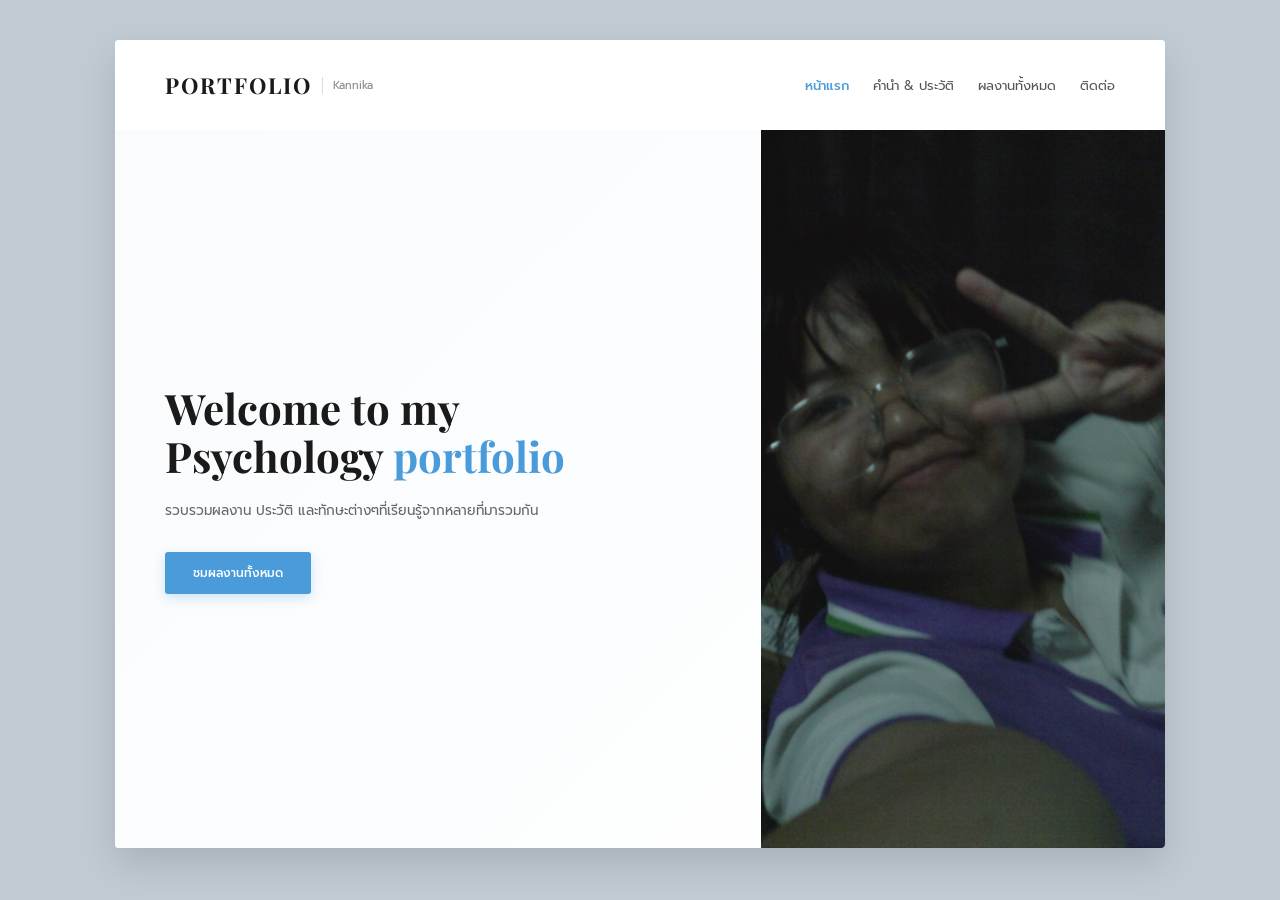
==== index.html @ c6cc4602 "Update index.html" ====
<!DOCTYPE html>
<html lang="th">
<head>
    <meta charset="UTF-8">
    <meta name="viewport" content="width=device-width, initial-scale=1.0">
    <title>Kannika Portfolio</title>
    <link rel="stylesheet" href="style.css">
</head>
<body>

    <div class="site-wrapper">
        
        <header>
            <div class="logo-brand">
                <h1>PORTFOLIO</h1>
                <span>Kannika</span>
            </div>
            <nav class="main-nav">
                <ul>
                    <li><a href="index.html" class="active">หน้าแรก</a></li>
                    <li><a href="about.html">คำนำ & ประวัติ</a></li>
                    <li><a href="projects.html">ผลงานทั้งหมด</a></li>
                    <li><a href="contact.html">ติดต่อ</a></li>
                </ul>
            </nav>
        </header>

        <section class="hero-section">
            <div class="hero-left">
                <h2 class="hero-title">Welcome to my<br>Psychology <span>portfolio</span></h2>
                <p class="hero-desc">รวบรวมผลงาน ประวัติ และทักษะต่างๆที่เรียนรู้จากหลายที่มารวมกัน</p>
                <a href="projects.html" class="btn-primary">ชมผลงานทั้งหมด</a>
            </div>
            
            <div class="hero-right">
    <img src="F.png" alt="Hero Image">
            </div>
        </section>

    </div>

</body>
</html>
---- style.css ----
@import url('https://fonts.googleapis.com/css2?family=Playfair+Display:wght@600;700&family=Prompt:wght@300;400;500;600&display=swap');

* {
    box-sizing: border-box;
    margin: 0;
    padding: 0;
}

body {
    font-family: 'Prompt', sans-serif;
    background-color: #c0cad3; /* สีพื้นหลังภายนอก */
    color: #333333;
    padding: 40px 0;
}

/* บังคับเนื้อหาให้อยู่ตรงกลาง ไม่ติดขอบจอ */
.site-wrapper {
    max-width: 1050px;
    margin: 0 auto;
    background-color: #ffffff;
    box-shadow: 0 15px 35px rgba(0, 0, 0, 0.12);
    border-radius: 4px;
    overflow: hidden;
    min-height: 80vh;
}

/* --- Header Section --- */
header {
    display: flex;
    justify-content: space-between;
    align-items: center;
    padding: 30px 50px;
    background-color: #ffffff;
}

.logo-brand {
    display: flex;
    align-items: center;
    gap: 10px;
}

.logo-brand h1 {
    font-family: 'Playfair Display', serif;
    font-size: 22px;
    letter-spacing: 2px;
    color: #1a1a1a;
    font-weight: 700;
}

.logo-brand span {
    font-size: 11px;
    color: #888;
    border-left: 1px solid #ddd;
    padding-left: 10px;
}

.main-nav ul {
    display: flex;
    list-style: none;
    gap: 24px;
}

.main-nav a {
    text-decoration: none;
    color: #555555;
    font-size: 13px;
    font-weight: 400;
    transition: color 0.2s;
}

.main-nav a:hover, .main-nav a.active {
    color: #4a9bd9;
    font-weight: 500;
}

/* --- Hero Section (หน้าแรก) --- */
.hero-section {
    display: flex;
    min-height: 420px;
    background: linear-gradient(135deg, #f9fbfd 0%, #ffffff 100%);
}

.hero-left {
    flex: 1.15;
    padding: 60px 50px;
    display: flex;
    flex-direction: column;
    justify-content: center;
}

.hero-title {
    font-family: 'Playfair Display', serif;
    font-size: 42px;
    line-height: 1.15;
    color: #1a1a1a;
    margin-bottom: 20px;
}

.hero-title span {
    color: #4a9bd9;
}

.hero-desc {
    font-size: 13.5px;
    color: #666;
    margin-bottom: 30px;
    max-width: 400px;
    line-height: 1.6;
}

.btn-primary {
    display: inline-block;
    background-color: #4a9bd9;
    color: #ffffff;
    padding: 12px 28px;
    border-radius: 3px;
    text-decoration: none;
    font-size: 12px;
    font-weight: 500;
    width: fit-content;
    box-shadow: 0 4px 12px rgba(74, 155, 217, 0.25);
    transition: background-color 0.2s;
}

.btn-primary:hover {
    background-color: #3b87c4;
}

.hero-right {
    flex: 0.85;
    background: linear-gradient(135deg, #4a9bd9 0%, #2c6e9f 100%);
    display: flex;
    justify-content: center;
    align-items: center;
    color: #ffffff;
    font-size: 48px;
}

/* --- Content & Layout --- */
.page-container {
    padding: 50px;
}

.section-title {
    font-family: 'Playfair Display', serif;
    font-size: 32px;
    color: #1a1a1a;
    margin-bottom: 20px;
}

.section-title span {
    color: #4a9bd9;
}

.projects-grid {
    display: grid;
    grid-template-columns: repeat(3, 1fr); /* บังคับแบ่ง 3 ช่องเท่ากันเป๊ะ */
    gap: 25px;
    margin-top: 30px;
}

/* หน้าจอมือถือให้ปรับเหลือ 1 ช่องอัตโนมัติ */
@media (max-width: 768px) {
    .projects-grid {
        grid-template-columns: 1fr;
    }
}

.project-card {
    border: 1px solid #edf2f7;
    background: #ffffff;
    border-radius: 4px;
    overflow: hidden;
    box-shadow: 0 4px 10px rgba(0,0,0,0.03);
    transition: transform 0.2s;
}

.project-card:hover {
    transform: translateY(-4px);
}

.card-banner {
    background-color: #eaf4fb;
    color: #4a9bd9;
    height: 150px;
    display: flex;
    justify-content: center;
    align-items: center;
    font-size: 14px;
    font-weight: 500;
}

.card-body {
    padding: 20px;
}

.card-body h3 {
    font-size: 16px;
    color: #222;
    margin-bottom: 8px;
}

.card-body p {
    font-size: 12.5px;
    color: #666;
    line-height: 1.6;
}

/* Responsive สำหรับมือถือ */
@media (max-width: 768px) {
    body { padding: 0; }
    header { flex-direction: column; gap: 15px; }
    .hero-section { flex-direction: column; }
    .hero-right { min-height: 200px; }
    .page-container { padding: 30px 20px; }
}
/* คุมขนาดรูปภาพการ์ดในหน้า projects */
.card-banner-img {
    width: 100%;
    height: 160px;
    object-fit: cover; /* ครอบตัดรูปให้อยู่ในกรอบสวยงาม ไม่เบี้ยว */
    display: block;
}

/* คุมขนาดรูปภาพใหญ่ฝั่งขวาในหน้า index */
.hero-right img {
    width: 100%;
    height: 100%;
    object-fit: cover;
    display: block;
}
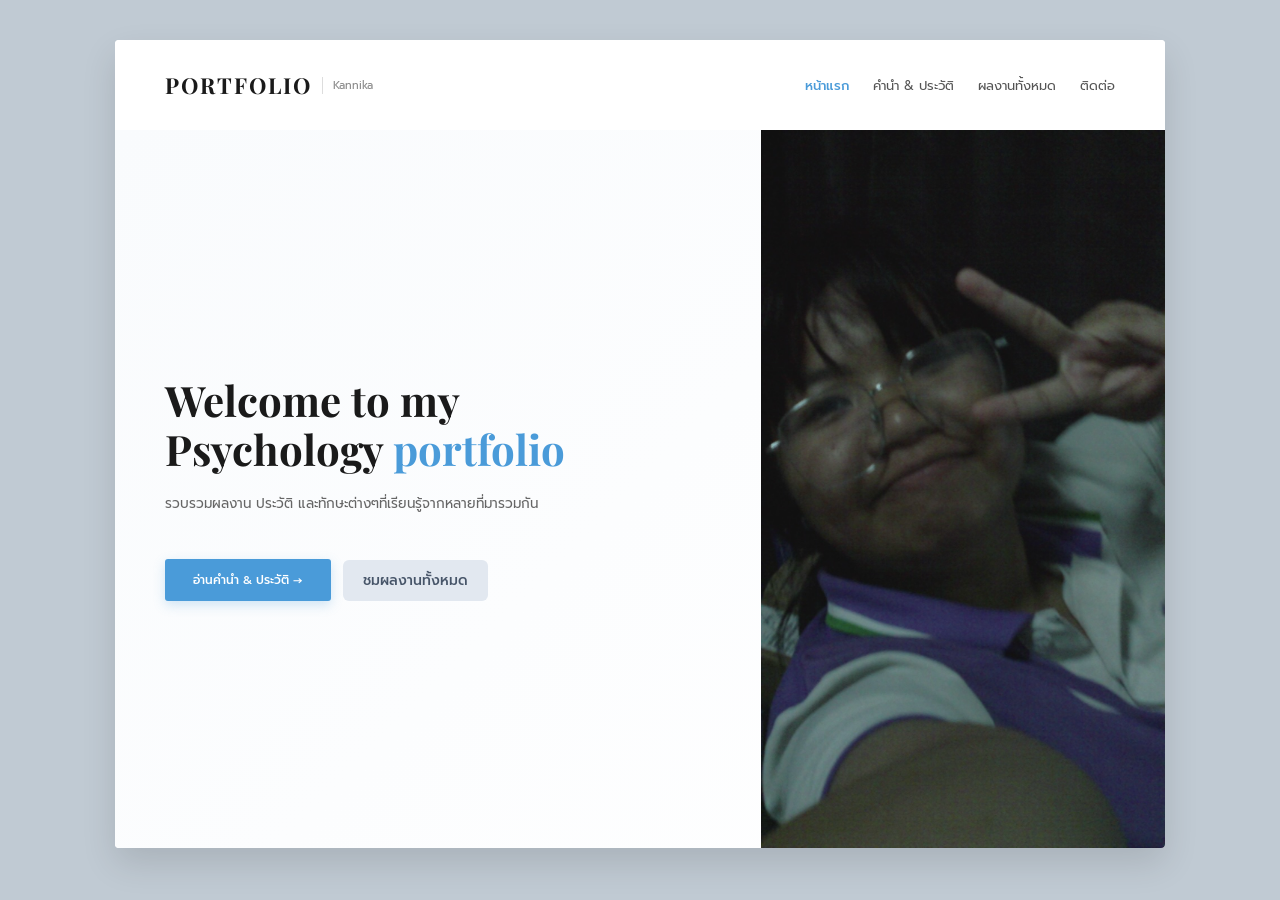
==== commit a4ef8400: "Update index.html" ====
--- a/index.html
+++ b/index.html
@@ -29,11 +29,16 @@
             <div class="hero-left">
                 <h2 class="hero-title">Welcome to my<br>Psychology <span>portfolio</span></h2>
                 <p class="hero-desc">รวบรวมผลงาน ประวัติ และทักษะต่างๆที่เรียนรู้จากหลายที่มารวมกัน</p>
-                <a href="projects.html" class="btn-primary">ชมผลงานทั้งหมด</a>
+                
+                <!-- ปุ่มกดไปหน้าต่างๆ -->
+                <div style="display: flex; gap: 12px; align-items: center; margin-top: 15px;">
+                    <a href="about.html" class="btn-primary">อ่านคำนำ & ประวัติ →</a>
+                    <a href="projects.html" style="display: inline-block; padding: 10px 20px; background-color: #e2e8f0; color: #475569; text-decoration: none; border-radius: 6px; font-size: 14px; font-weight: 500;">ชมผลงานทั้งหมด</a>
+                </div>
             </div>
             
             <div class="hero-right">
-    <img src="F.png" alt="Hero Image">
+                <img src="F.png" alt="Hero Image">
             </div>
         </section>
 
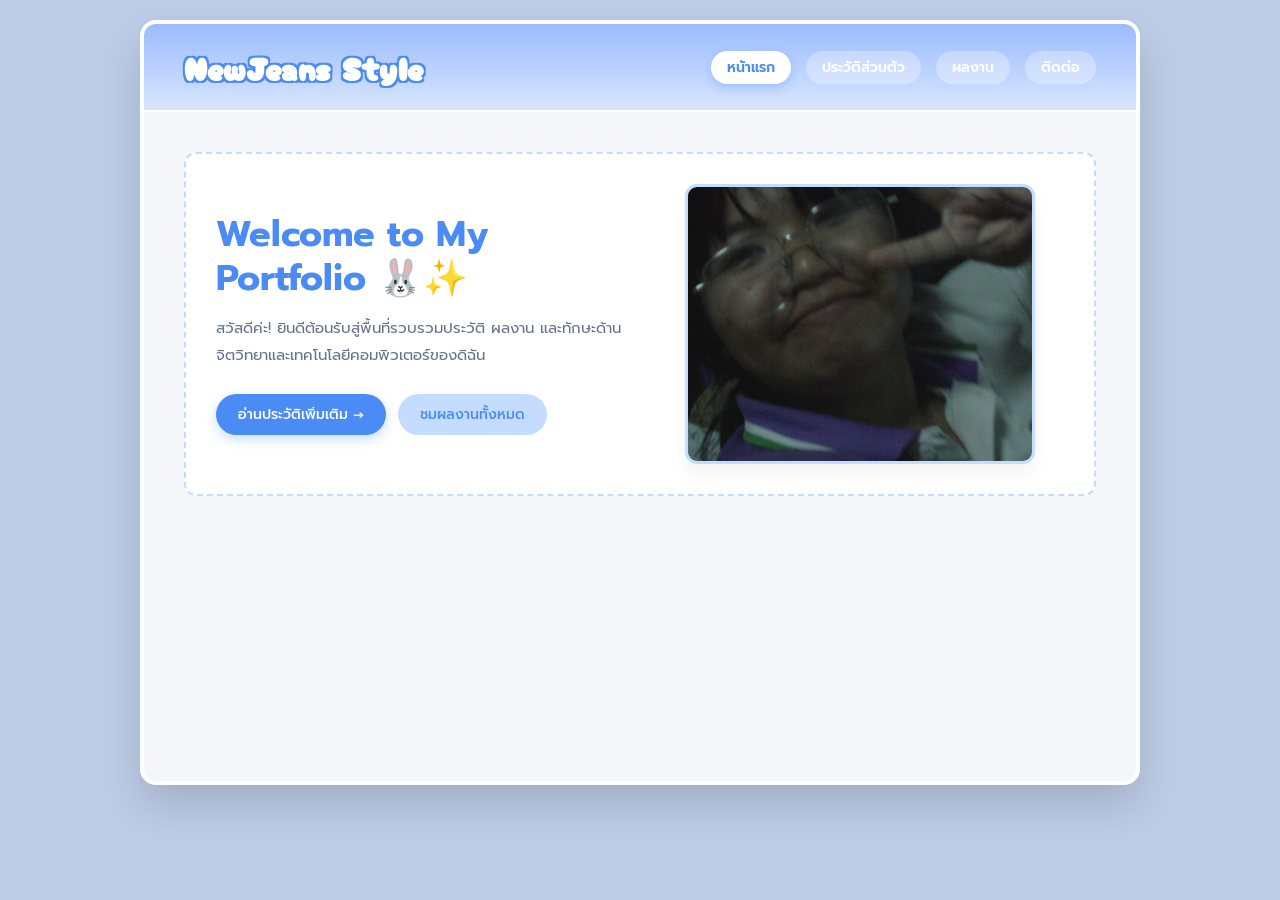
==== commit 09de4ad0: "Update index.html" ====
--- a/index.html
+++ b/index.html
@@ -3,45 +3,46 @@
 <head>
     <meta charset="UTF-8">
     <meta name="viewport" content="width=device-width, initial-scale=1.0">
-    <title>Kannika Portfolio</title>
+    <title>Kannika | Portfolio</title>
     <link rel="stylesheet" href="style.css">
 </head>
 <body>
 
     <div class="site-wrapper">
-        
         <header>
             <div class="logo-brand">
-                <h1>PORTFOLIO</h1>
-                <span>Kannika</span>
+                <h1>NewJeans Style</h1>
             </div>
             <nav class="main-nav">
                 <ul>
                     <li><a href="index.html" class="active">หน้าแรก</a></li>
-                    <li><a href="about.html">คำนำ & ประวัติ</a></li>
-                    <li><a href="projects.html">ผลงานทั้งหมด</a></li>
+                    <li><a href="about.html">ประวัติส่วนตัว</a></li>
+                    <li><a href="projects.html">ผลงาน</a></li>
                     <li><a href="contact.html">ติดต่อ</a></li>
                 </ul>
             </nav>
         </header>
 
-        <section class="hero-section">
-            <div class="hero-left">
-                <h2 class="hero-title">Welcome to my<br>Psychology <span>portfolio</span></h2>
-                <p class="hero-desc">รวบรวมผลงาน ประวัติ และทักษะต่างๆที่เรียนรู้จากหลายที่มารวมกัน</p>
+        <div class="page-container">
+            <section class="hero-section">
+                <div class="hero-left">
+                    <h2 class="hero-title">Welcome to My Portfolio 🐰✨</h2>
+                    <p class="hero-desc">
+                        สวัสดีค่ะ! ยินดีต้อนรับสู่พื้นที่รวบรวมประวัติ ผลงาน และทักษะด้านจิตวิทยาและเทคโนโลยีคอมพิวเตอร์ของดิฉัน
+                    </p>
+                    <div class="btn-container">
+                        <a href="about.html" class="btn-primary">อ่านประวัติเพิ่มเติม →</a>
+                        <a href="projects.html" class="btn-secondary">ชมผลงานทั้งหมด</a>
+                    </div>
+                </div>
                 
-                <!-- ปุ่มกดไปหน้าต่างๆ -->
-                <div style="display: flex; gap: 12px; align-items: center; margin-top: 15px;">
-                    <a href="about.html" class="btn-primary">อ่านคำนำ & ประวัติ →</a>
-                    <a href="projects.html" style="display: inline-block; padding: 10px 20px; background-color: #e2e8f0; color: #475569; text-decoration: none; border-radius: 6px; font-size: 14px; font-weight: 500;">ชมผลงานทั้งหมด</a>
+                <div class="hero-right">
+                    <div class="hero-img-box">
+                        <img src="F.png" alt="Hero Image">
+                    </div>
                 </div>
-            </div>
-            
-            <div class="hero-right">
-                <img src="F.png" alt="Hero Image">
-            </div>
-        </section>
-
+            </section>
+        </div>
     </div>
 
 </body>
--- a/style.css
+++ b/style.css
@@ -1,4 +1,15 @@
-@import url('https://fonts.googleapis.com/css2?family=Playfair+Display:wght@600;700&family=Prompt:wght@300;400;500;600&display=swap');
+@import url('https://fonts.googleapis.com/css2?family=Cherry+Bomb+One&family=Prompt:wght@300;400;500;600;700&display=swap');
+
+:root {
+    --primary-blue: #4a8bf5;
+    --soft-blue: #c4dcff;
+    --sky-gradient: linear-gradient(180deg, #9bbcfd 0%, #d8e5ff 100%);
+    --bg-cream: #f4f6fa;
+    --card-bg: #ffffff;
+    --text-dark: #1e293b;
+    --text-muted: #64748b;
+    --y2k-purple: #8b5cf6;
+}
 
 * {
     box-sizing: border-box;
@@ -8,224 +19,244 @@
 
 body {
     font-family: 'Prompt', sans-serif;
-    background-color: #c0cad3; /* สีพื้นหลังภายนอก */
-    color: #333333;
-    padding: 40px 0;
-}
-
-/* บังคับเนื้อหาให้อยู่ตรงกลาง ไม่ติดขอบจอ */
+    background: #bdcde7;
+    color: var(--text-dark);
+    padding: 20px 0;
+    display: flex;
+    justify-content: center;
+}
+
+/* กรอบเว็บไซต์สไตล์เว็บ Y2K / NewJeans UI */
 .site-wrapper {
-    max-width: 1050px;
-    margin: 0 auto;
-    background-color: #ffffff;
-    box-shadow: 0 15px 35px rgba(0, 0, 0, 0.12);
-    border-radius: 4px;
+    width: 100%;
+    max-width: 1000px;
+    background-color: var(--bg-cream);
+    box-shadow: 0 20px 40px rgba(0, 0, 0, 0.15);
+    border-radius: 16px;
     overflow: hidden;
-    min-height: 80vh;
-}
-
-/* --- Header Section --- */
+    border: 4px solid #ffffff;
+    min-height: 85vh;
+}
+
+/* Header & Navigation Bar */
 header {
+    background: var(--sky-gradient);
+    padding: 20px 40px;
     display: flex;
     justify-content: space-between;
     align-items: center;
-    padding: 30px 50px;
-    background-color: #ffffff;
-}
-
-.logo-brand {
-    display: flex;
-    align-items: center;
-    gap: 10px;
+    border-bottom: 2px solid #ffffff;
 }
 
 .logo-brand h1 {
-    font-family: 'Playfair Display', serif;
-    font-size: 22px;
-    letter-spacing: 2px;
-    color: #1a1a1a;
-    font-weight: 700;
-}
-
-.logo-brand span {
-    font-size: 11px;
-    color: #888;
-    border-left: 1px solid #ddd;
-    padding-left: 10px;
+    font-family: 'Cherry Bomb One', cursive, sans-serif;
+    font-size: 32px;
+    color: #ffffff;
+    text-shadow: 2px 2px 0px var(--primary-blue), -2px -2px 0px var(--primary-blue), 2px -2px 0px var(--primary-blue), -2px 2px 0px var(--primary-blue);
+    letter-spacing: 1px;
 }
 
 .main-nav ul {
     display: flex;
     list-style: none;
-    gap: 24px;
+    gap: 15px;
 }
 
 .main-nav a {
     text-decoration: none;
-    color: #555555;
-    font-size: 13px;
-    font-weight: 400;
-    transition: color 0.2s;
+    color: #ffffff;
+    font-size: 14px;
+    font-weight: 600;
+    padding: 6px 16px;
+    border-radius: 20px;
+    background: rgba(255, 255, 255, 0.3);
+    backdrop-filter: blur(5px);
+    transition: all 0.2s ease;
 }
 
 .main-nav a:hover, .main-nav a.active {
-    color: #4a9bd9;
+    background: #ffffff;
+    color: var(--primary-blue);
+    box-shadow: 0 4px 10px rgba(74, 139, 245, 0.3);
+}
+
+/* Page Container */
+.page-container {
+    padding: 40px;
+}
+
+.section-title {
+    font-family: 'Prompt', sans-serif;
+    font-size: 28px;
+    color: var(--primary-blue);
+    margin-bottom: 20px;
+    font-weight: 700;
+    display: flex;
+    align-items: center;
+    gap: 10px;
+}
+
+/* Hero / Welcome Section (index.html) */
+.hero-section {
+    display: flex;
+    gap: 30px;
+    align-items: center;
+    background: #ffffff;
+    padding: 30px;
+    border-radius: 12px;
+    border: 2px dashed var(--soft-blue);
+}
+
+.hero-left {
+    flex: 1;
+}
+
+.hero-title {
+    font-size: 36px;
+    line-height: 1.2;
+    color: var(--primary-blue);
+    margin-bottom: 15px;
+}
+
+.hero-desc {
+    font-size: 15px;
+    color: var(--text-muted);
+    line-height: 1.8;
+    margin-bottom: 25px;
+}
+
+.hero-right {
+    flex: 1;
+    display: flex;
+    justify-content: center;
+}
+
+.hero-img-box {
+    width: 100%;
+    max-width: 350px;
+    height: 280px;
+    border-radius: 12px;
+    overflow: hidden;
+    border: 3px solid var(--soft-blue);
+    box-shadow: 0 10px 20px rgba(0,0,0,0.05);
+}
+
+.hero-img-box img {
+    width: 100%;
+    height: 100%;
+    object-fit: cover;
+}
+
+/* Buttons */
+.btn-container {
+    display: flex;
+    gap: 12px;
+    margin-top: 20px;
+}
+
+.btn-primary {
+    background-color: var(--primary-blue);
+    color: white;
+    padding: 10px 22px;
+    border-radius: 25px;
+    text-decoration: none;
+    font-size: 14px;
     font-weight: 500;
-}
-
-/* --- Hero Section (หน้าแรก) --- */
-.hero-section {
-    display: flex;
-    min-height: 420px;
-    background: linear-gradient(135deg, #f9fbfd 0%, #ffffff 100%);
-}
-
-.hero-left {
-    flex: 1.15;
-    padding: 60px 50px;
-    display: flex;
-    flex-direction: column;
-    justify-content: center;
-}
-
-.hero-title {
-    font-family: 'Playfair Display', serif;
-    font-size: 42px;
-    line-height: 1.15;
-    color: #1a1a1a;
-    margin-bottom: 20px;
-}
-
-.hero-title span {
-    color: #4a9bd9;
-}
-
-.hero-desc {
-    font-size: 13.5px;
-    color: #666;
-    margin-bottom: 30px;
-    max-width: 400px;
-    line-height: 1.6;
-}
-
-.btn-primary {
-    display: inline-block;
-    background-color: #4a9bd9;
-    color: #ffffff;
-    padding: 12px 28px;
-    border-radius: 3px;
+    box-shadow: 0 4px 12px rgba(74, 139, 245, 0.3);
+    transition: 0.2s;
+}
+
+.btn-secondary {
+    background-color: var(--soft-blue);
+    color: var(--primary-blue);
+    padding: 10px 22px;
+    border-radius: 25px;
     text-decoration: none;
-    font-size: 12px;
+    font-size: 14px;
     font-weight: 500;
-    width: fit-content;
-    box-shadow: 0 4px 12px rgba(74, 155, 217, 0.25);
-    transition: background-color 0.2s;
-}
-
-.btn-primary:hover {
-    background-color: #3b87c4;
-}
-
-.hero-right {
-    flex: 0.85;
-    background: linear-gradient(135deg, #4a9bd9 0%, #2c6e9f 100%);
-    display: flex;
-    justify-content: center;
-    align-items: center;
-    color: #ffffff;
-    font-size: 48px;
-}
-
-/* --- Content & Layout --- */
-.page-container {
-    padding: 50px;
-}
-
-.section-title {
-    font-family: 'Playfair Display', serif;
-    font-size: 32px;
-    color: #1a1a1a;
-    margin-bottom: 20px;
-}
-
-.section-title span {
-    color: #4a9bd9;
+    transition: 0.2s;
+}
+
+.btn-primary:hover, .btn-secondary:hover {
+    transform: translateY(-2px);
+}
+
+/* Cards & Grid Layout (projects.html & about.html) */
+.info-card {
+    background: #ffffff;
+    padding: 30px;
+    border-radius: 12px;
+    border: 1px solid #e2e8f0;
+    margin-bottom: 25px;
+    box-shadow: 0 4px 12px rgba(0,0,0,0.02);
+}
+
+.info-card h3 {
+    color: var(--primary-blue);
+    margin-bottom: 12px;
+    font-size: 18px;
+}
+
+.info-card p {
+    font-size: 14px;
+    color: var(--text-muted);
+    line-height: 1.8;
 }
 
 .projects-grid {
     display: grid;
-    grid-template-columns: repeat(3, 1fr); /* บังคับแบ่ง 3 ช่องเท่ากันเป๊ะ */
-    gap: 25px;
-    margin-top: 30px;
-}
-
-/* หน้าจอมือถือให้ปรับเหลือ 1 ช่องอัตโนมัติ */
-@media (max-width: 768px) {
-    .projects-grid {
-        grid-template-columns: 1fr;
-    }
+    grid-template-columns: repeat(auto-fit, minmax(260px, 1fr));
+    gap: 20px;
+    margin-top: 25px;
 }
 
 .project-card {
-    border: 1px solid #edf2f7;
-    background: #ffffff;
-    border-radius: 4px;
+    background: #ffffff;
+    border-radius: 12px;
     overflow: hidden;
-    box-shadow: 0 4px 10px rgba(0,0,0,0.03);
+    border: 1px solid #e2e8f0;
+    box-shadow: 0 4px 12px rgba(0, 0, 0, 0.03);
     transition: transform 0.2s;
 }
 
 .project-card:hover {
-    transform: translateY(-4px);
-}
-
-.card-banner {
-    background-color: #eaf4fb;
-    color: #4a9bd9;
-    height: 150px;
-    display: flex;
-    justify-content: center;
-    align-items: center;
-    font-size: 14px;
-    font-weight: 500;
+    transform: translateY(-5px);
+}
+
+.card-banner-img {
+    width: 100%;
+    height: 160px;
+    object-fit: cover;
 }
 
 .card-body {
-    padding: 20px;
+    padding: 15px 20px;
 }
 
 .card-body h3 {
     font-size: 16px;
-    color: #222;
-    margin-bottom: 8px;
+    color: var(--text-dark);
+    margin-bottom: 6px;
 }
 
 .card-body p {
-    font-size: 12.5px;
-    color: #666;
-    line-height: 1.6;
-}
-
-/* Responsive สำหรับมือถือ */
+    font-size: 13px;
+    color: var(--text-muted);
+}
+
+/* Footer Navigation Bar */
+.footer-nav {
+    display: flex;
+    justify-content: space-between;
+    align-items: center;
+    margin-top: 40px;
+    padding-top: 20px;
+    border-top: 1px dashed var(--soft-blue);
+}
+
+/* Responsive */
 @media (max-width: 768px) {
-    body { padding: 0; }
-    header { flex-direction: column; gap: 15px; }
+    header { flex-direction: column; gap: 15px; text-align: center; }
     .hero-section { flex-direction: column; }
-    .hero-right { min-height: 200px; }
-    .page-container { padding: 30px 20px; }
-}
-/* คุมขนาดรูปภาพการ์ดในหน้า projects */
-.card-banner-img {
-    width: 100%;
-    height: 160px;
-    object-fit: cover; /* ครอบตัดรูปให้อยู่ในกรอบสวยงาม ไม่เบี้ยว */
-    display: block;
-}
-
-/* คุมขนาดรูปภาพใหญ่ฝั่งขวาในหน้า index */
-.hero-right img {
-    width: 100%;
-    height: 100%;
-    object-fit: cover;
-    display: block;
-}
+    .page-container { padding: 20px; }
+}
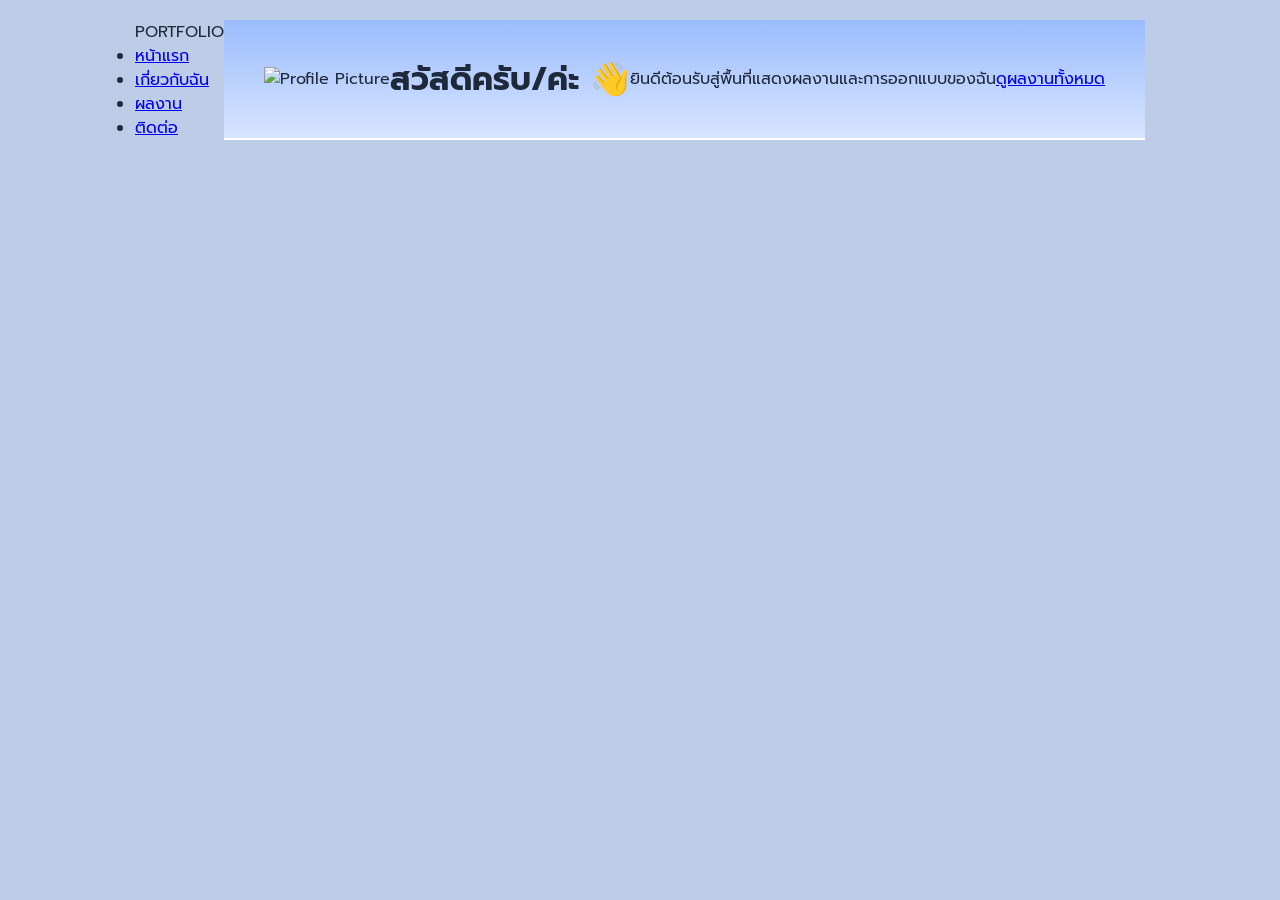
==== commit ab7ed61e: "Update portfolio title and navigation structure" ====
--- a/index.html
+++ b/index.html
@@ -3,47 +3,31 @@
 <head>
     <meta charset="UTF-8">
     <meta name="viewport" content="width=device-width, initial-scale=1.0">
-    <title>Kannika | Portfolio</title>
+    <title>My Portfolio - Home</title>
     <link rel="stylesheet" href="style.css">
 </head>
 <body>
 
-    <div class="site-wrapper">
-        <header>
-            <div class="logo-brand">
-                <h1>NewJeans Style</h1>
-            </div>
-            <nav class="main-nav">
-                <ul>
-                    <li><a href="index.html" class="active">หน้าแรก</a></li>
-                    <li><a href="about.html">ประวัติส่วนตัว</a></li>
-                    <li><a href="projects.html">ผลงาน</a></li>
-                    <li><a href="contact.html">ติดต่อ</a></li>
-                </ul>
-            </nav>
-        </header>
+    <!-- แถบเมนูนำทาง -->
+    <nav>
+        <div class="logo">PORTFOLIO</div>
+        <ul>
+            <li><a href="index.html" class="active">หน้าแรก</a></li>
+            <li><a href="about.html">เกี่ยวกับฉัน</a></li>
+            <li><a href="projects.html">ผลงาน</a></li>
+            <li><a href="contact.html">ติดต่อ</a></li>
+        </ul>
+    </nav>
 
-        <div class="page-container">
-            <section class="hero-section">
-                <div class="hero-left">
-                    <h2 class="hero-title">Welcome to My Portfolio 🐰✨</h2>
-                    <p class="hero-desc">
-                        สวัสดีค่ะ! ยินดีต้อนรับสู่พื้นที่รวบรวมประวัติ ผลงาน และทักษะด้านจิตวิทยาและเทคโนโลยีคอมพิวเตอร์ของดิฉัน
-                    </p>
-                    <div class="btn-container">
-                        <a href="about.html" class="btn-primary">อ่านประวัติเพิ่มเติม →</a>
-                        <a href="projects.html" class="btn-secondary">ชมผลงานทั้งหมด</a>
-                    </div>
-                </div>
-                
-                <div class="hero-right">
-                    <div class="hero-img-box">
-                        <img src="F.png" alt="Hero Image">
-                    </div>
-                </div>
-            </section>
-        </div>
-    </div>
+    <!-- ส่วนต้อนรับด้านบน -->
+    <header class="hero">
+        <!-- 📸 จุดใส่รูปโปรไฟล์หน้าแรก (เปลี่ยน profile.jpg เป็นชื่อไฟล์รูปของคุณ) -->
+        <img src="profile.jpg" alt="Profile Picture" class="hero-img">
+        
+        <h1>สวัสดีครับ/ค่ะ 👋</h1>
+        <p>ยินดีต้อนรับสู่พื้นที่แสดงผลงานและการออกแบบของฉัน</p>
+        <a href="projects.html" class="btn">ดูผลงานทั้งหมด</a>
+    </header>
 
 </body>
 </html>
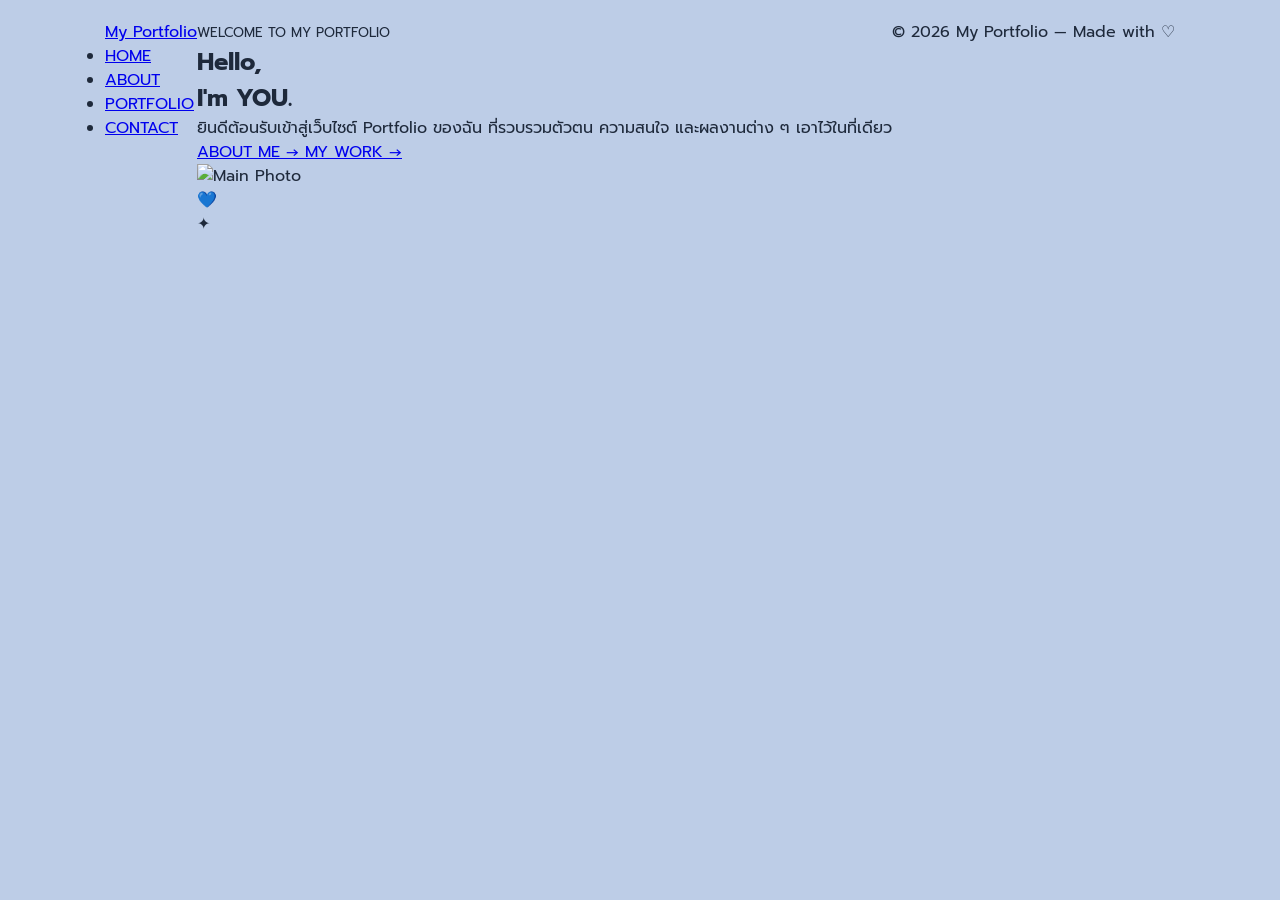
==== commit 5694e838: "Update index.html" ====
--- a/index.html
+++ b/index.html
@@ -1,33 +1,121 @@
 <!DOCTYPE html>
 <html lang="th">
+
 <head>
     <meta charset="UTF-8">
-    <meta name="viewport" content="width=device-width, initial-scale=1.0">
-    <title>My Portfolio - Home</title>
+
+    <meta name="viewport"
+          content="width=device-width, initial-scale=1.0">
+
+    <title>Home | My Portfolio</title>
+
     <link rel="stylesheet" href="style.css">
 </head>
+
+
 <body>
 
-    <!-- แถบเมนูนำทาง -->
-    <nav>
-        <div class="logo">PORTFOLIO</div>
-        <ul>
-            <li><a href="index.html" class="active">หน้าแรก</a></li>
-            <li><a href="about.html">เกี่ยวกับฉัน</a></li>
-            <li><a href="projects.html">ผลงาน</a></li>
-            <li><a href="contact.html">ติดต่อ</a></li>
-        </ul>
-    </nav>
+<!-- ================= NAVBAR ================= -->
 
-    <!-- ส่วนต้อนรับด้านบน -->
-    <header class="hero">
-        <!-- 📸 จุดใส่รูปโปรไฟล์หน้าแรก (เปลี่ยน profile.jpg เป็นชื่อไฟล์รูปของคุณ) -->
-        <img src="profile.jpg" alt="Profile Picture" class="hero-img">
-        
-        <h1>สวัสดีครับ/ค่ะ 👋</h1>
-        <p>ยินดีต้อนรับสู่พื้นที่แสดงผลงานและการออกแบบของฉัน</p>
-        <a href="projects.html" class="btn">ดูผลงานทั้งหมด</a>
-    </header>
+<nav class="navbar">
+
+    <a href="index.html" class="logo">
+        My Portfolio
+    </a>
+
+    <ul class="nav-links">
+
+        <li>
+            <a href="index.html">HOME</a>
+        </li>
+
+        <li>
+            <a href="about.html">ABOUT</a>
+        </li>
+
+        <li>
+            <a href="portfolio.html">PORTFOLIO</a>
+        </li>
+
+        <li>
+            <a href="contact.html">CONTACT</a>
+        </li>
+
+    </ul>
+
+</nav>
+
+
+<!-- ================= MAIN ================= -->
+
+<main class="container">
+
+    <section class="hero">
+
+        <div class="hero-text">
+
+            <small>
+                WELCOME TO MY PORTFOLIO
+            </small>
+
+            <h1>
+                Hello,<br>
+                I'm <span>YOU.</span>
+            </h1>
+
+            <p>
+                ยินดีต้อนรับเข้าสู่เว็บไซต์ Portfolio
+                ของฉัน ที่รวบรวมตัวตน ความสนใจ
+                และผลงานต่าง ๆ เอาไว้ในที่เดียว
+            </p>
+
+
+            <div class="button-group">
+
+                <a href="about.html" class="btn">
+                    ABOUT ME →
+                </a>
+
+                <a href="portfolio.html" class="btn second">
+                    MY WORK →
+                </a>
+
+            </div>
+
+        </div>
+
+
+        <div class="hero-image">
+
+            <!-- ⭐ ใส่รูปหลักตรงนี้ -->
+
+            <img
+                src="images/main.jpg"
+                alt="Main Photo"
+            >
+
+            <div class="sticker heart">
+                💙
+            </div>
+
+            <div class="sticker star">
+                ✦
+            </div>
+
+        </div>
+
+    </section>
+
+</main>
+
+
+<footer>
+
+    © 2026 My Portfolio — Made with ♡
+
+</footer>
+
 
 </body>
+
 </html>
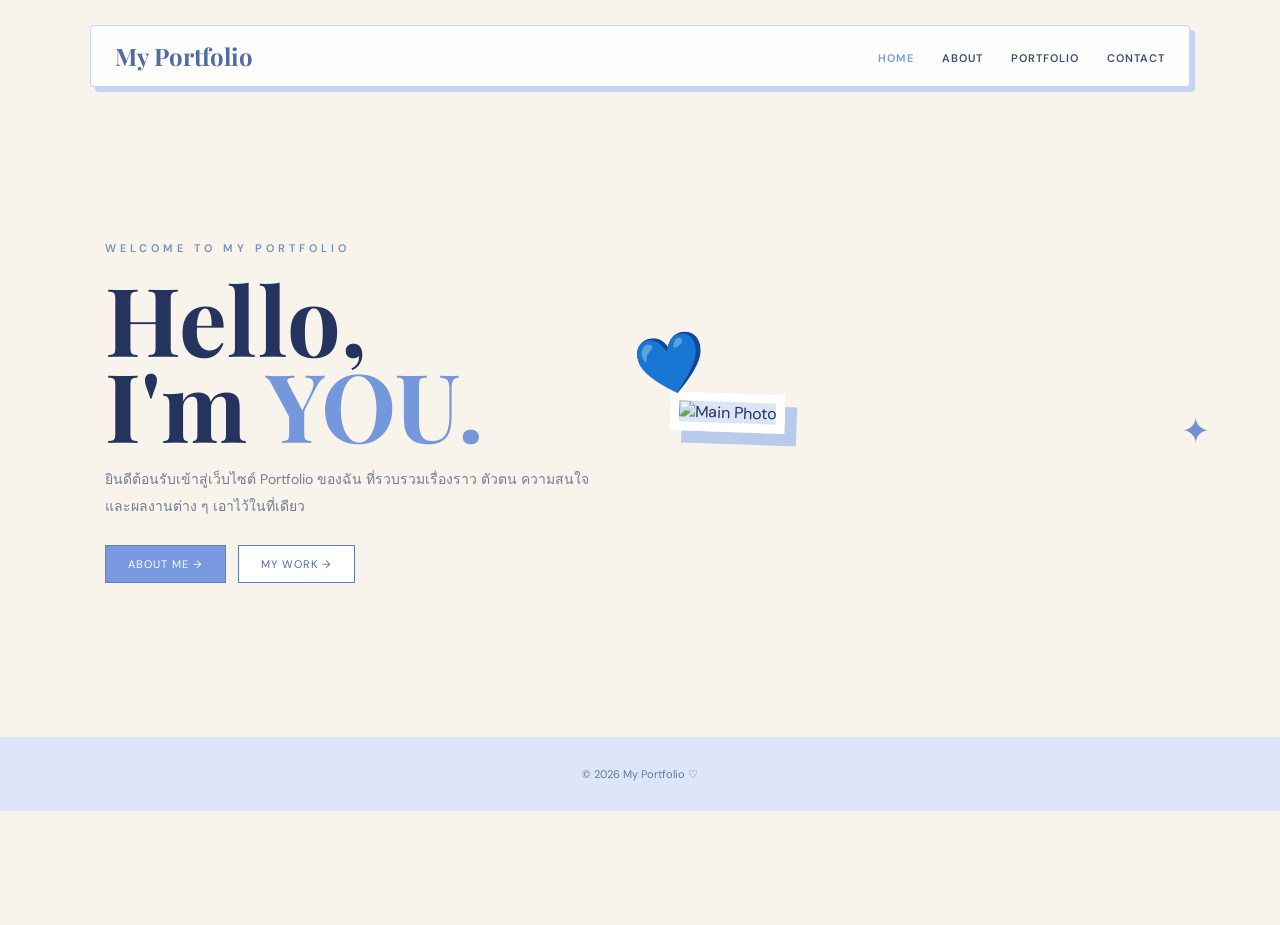
==== commit 8d8884d1: "Update index.html" ====
--- a/index.html
+++ b/index.html
@@ -2,6 +2,7 @@
 <html lang="th">
 
 <head>
+
     <meta charset="UTF-8">
 
     <meta name="viewport"
@@ -10,12 +11,11 @@
     <title>Home | My Portfolio</title>
 
     <link rel="stylesheet" href="style.css">
+
 </head>
-
 
 <body>
 
-<!-- ================= NAVBAR ================= -->
 
 <nav class="navbar">
 
@@ -23,22 +23,30 @@
         My Portfolio
     </a>
 
-    <ul class="nav-links">
+    <ul class="nav-menu">
 
         <li>
-            <a href="index.html">HOME</a>
+            <a href="index.html" class="active">
+                HOME
+            </a>
         </li>
 
         <li>
-            <a href="about.html">ABOUT</a>
+            <a href="about.html">
+                ABOUT
+            </a>
         </li>
 
         <li>
-            <a href="portfolio.html">PORTFOLIO</a>
+            <a href="portfolio.html">
+                PORTFOLIO
+            </a>
         </li>
 
         <li>
-            <a href="contact.html">CONTACT</a>
+            <a href="contact.html">
+                CONTACT
+            </a>
         </li>
 
     </ul>
@@ -46,37 +54,39 @@
 </nav>
 
 
-<!-- ================= MAIN ================= -->
-
 <main class="container">
 
     <section class="hero">
 
         <div class="hero-text">
 
-            <small>
+            <div class="hero-subtitle">
                 WELCOME TO MY PORTFOLIO
-            </small>
+            </div>
 
-            <h1>
+            <h1 class="hero-title">
                 Hello,<br>
                 I'm <span>YOU.</span>
             </h1>
 
-            <p>
+            <p class="hero-description">
+
                 ยินดีต้อนรับเข้าสู่เว็บไซต์ Portfolio
-                ของฉัน ที่รวบรวมตัวตน ความสนใจ
-                และผลงานต่าง ๆ เอาไว้ในที่เดียว
+                ของฉัน ที่รวบรวมเรื่องราว ตัวตน
+                ความสนใจ และผลงานต่าง ๆ
+                เอาไว้ในที่เดียว
+
             </p>
 
 
-            <div class="button-group">
+            <div class="buttons">
 
-                <a href="about.html" class="btn">
+                <a href="about.html" class="button">
                     ABOUT ME →
                 </a>
 
-                <a href="portfolio.html" class="btn second">
+                <a href="portfolio.html"
+                   class="button light">
                     MY WORK →
                 </a>
 
@@ -87,18 +97,18 @@
 
         <div class="hero-image">
 
-            <!-- ⭐ ใส่รูปหลักตรงนี้ -->
+            <!-- รูปหน้า HOME -->
 
             <img
                 src="images/main.jpg"
                 alt="Main Photo"
             >
 
-            <div class="sticker heart">
+            <div class="decor-heart">
                 💙
             </div>
 
-            <div class="sticker star">
+            <div class="decor-star">
                 ✦
             </div>
 
@@ -110,12 +120,9 @@
 
 
 <footer>
-
-    © 2026 My Portfolio — Made with ♡
-
+    © 2026 My Portfolio ♡
 </footer>
 
 
 </body>
-
 </html>
--- a/style.css
+++ b/style.css
@@ -1,15 +1,4 @@
-@import url('https://fonts.googleapis.com/css2?family=Cherry+Bomb+One&family=Prompt:wght@300;400;500;600;700&display=swap');
-
-:root {
-    --primary-blue: #4a8bf5;
-    --soft-blue: #c4dcff;
-    --sky-gradient: linear-gradient(180deg, #9bbcfd 0%, #d8e5ff 100%);
-    --bg-cream: #f4f6fa;
-    --card-bg: #ffffff;
-    --text-dark: #1e293b;
-    --text-muted: #64748b;
-    --y2k-purple: #8b5cf6;
-}
+@import url('https://fonts.googleapis.com/css2?family=DM+Sans:wght@400;500;600&family=Playfair+Display:wght@500;600;700&display=swap');
 
 * {
     box-sizing: border-box;
@@ -17,246 +6,619 @@
     padding: 0;
 }
 
+html {
+    scroll-behavior: smooth;
+}
+
 body {
-    font-family: 'Prompt', sans-serif;
-    background: #bdcde7;
-    color: var(--text-dark);
-    padding: 20px 0;
-    display: flex;
-    justify-content: center;
-}
-
-/* กรอบเว็บไซต์สไตล์เว็บ Y2K / NewJeans UI */
-.site-wrapper {
-    width: 100%;
-    max-width: 1000px;
-    background-color: var(--bg-cream);
-    box-shadow: 0 20px 40px rgba(0, 0, 0, 0.15);
-    border-radius: 16px;
-    overflow: hidden;
-    border: 4px solid #ffffff;
-    min-height: 85vh;
-}
-
-/* Header & Navigation Bar */
-header {
-    background: var(--sky-gradient);
-    padding: 20px 40px;
-    display: flex;
-    justify-content: space-between;
-    align-items: center;
-    border-bottom: 2px solid #ffffff;
-}
-
-.logo-brand h1 {
-    font-family: 'Cherry Bomb One', cursive, sans-serif;
-    font-size: 32px;
-    color: #ffffff;
-    text-shadow: 2px 2px 0px var(--primary-blue), -2px -2px 0px var(--primary-blue), 2px -2px 0px var(--primary-blue), -2px 2px 0px var(--primary-blue);
-    letter-spacing: 1px;
-}
-
-.main-nav ul {
-    display: flex;
-    list-style: none;
-    gap: 15px;
-}
-
-.main-nav a {
-    text-decoration: none;
-    color: #ffffff;
-    font-size: 14px;
-    font-weight: 600;
-    padding: 6px 16px;
-    border-radius: 20px;
-    background: rgba(255, 255, 255, 0.3);
-    backdrop-filter: blur(5px);
-    transition: all 0.2s ease;
-}
-
-.main-nav a:hover, .main-nav a.active {
-    background: #ffffff;
-    color: var(--primary-blue);
-    box-shadow: 0 4px 10px rgba(74, 139, 245, 0.3);
-}
-
-/* Page Container */
-.page-container {
-    padding: 40px;
-}
-
-.section-title {
-    font-family: 'Prompt', sans-serif;
-    font-size: 28px;
-    color: var(--primary-blue);
-    margin-bottom: 20px;
-    font-weight: 700;
+    font-family: 'DM Sans', sans-serif;
+    background: #f8f3eb;
+    color: #25345d;
+    min-height: 100vh;
+}
+
+/* ================= NAVBAR ================= */
+
+.navbar {
+    width: 90%;
+    max-width: 1100px;
+    margin: 25px auto 0;
+    padding: 14px 24px;
+
     display: flex;
     align-items: center;
-    gap: 10px;
-}
-
-/* Hero / Welcome Section (index.html) */
-.hero-section {
+    justify-content: space-between;
+
+    background: rgba(255, 255, 255, 0.9);
+    border: 1px solid #c5d4f1;
+    border-radius: 4px;
+
+    box-shadow: 5px 5px 0 #c5d4f1;
+
+    position: relative;
+    z-index: 10;
+}
+
+.logo {
+    text-decoration: none;
+    color: #506ba5;
+
+    font-family: 'Playfair Display', serif;
+    font-size: 24px;
+    font-weight: 700;
+}
+
+.nav-menu {
     display: flex;
-    gap: 30px;
     align-items: center;
-    background: #ffffff;
-    padding: 30px;
-    border-radius: 12px;
-    border: 2px dashed var(--soft-blue);
-}
-
-.hero-left {
-    flex: 1;
+    gap: 28px;
+    list-style: none;
+}
+
+.nav-menu a {
+    text-decoration: none;
+    color: #3f4d70;
+
+    font-size: 11px;
+    font-weight: 600;
+    letter-spacing: 1px;
+
+    transition: 0.25s;
+}
+
+.nav-menu a:hover,
+.nav-menu a.active {
+    color: #7799df;
+}
+
+/* ================= CONTAINER ================= */
+
+.container {
+    width: 90%;
+    max-width: 1100px;
+    margin: auto;
+}
+
+/* ================= HOME ================= */
+
+.hero {
+    min-height: 650px;
+
+    display: grid;
+    grid-template-columns: 1fr 1fr;
+    gap: 60px;
+
+    align-items: center;
+}
+
+.hero-text {
+    padding-left: 15px;
+}
+
+.hero-subtitle {
+    color: #7890bf;
+
+    font-size: 11px;
+    letter-spacing: 4px;
+    font-weight: 600;
 }
 
 .hero-title {
-    font-size: 36px;
-    line-height: 1.2;
-    color: var(--primary-blue);
-    margin-bottom: 15px;
-}
-
-.hero-desc {
-    font-size: 15px;
-    color: var(--text-muted);
-    line-height: 1.8;
-    margin-bottom: 25px;
-}
-
-.hero-right {
-    flex: 1;
-    display: flex;
-    justify-content: center;
-}
-
-.hero-img-box {
-    width: 100%;
-    max-width: 350px;
-    height: 280px;
-    border-radius: 12px;
-    overflow: hidden;
-    border: 3px solid var(--soft-blue);
-    box-shadow: 0 10px 20px rgba(0,0,0,0.05);
-}
-
-.hero-img-box img {
-    width: 100%;
-    height: 100%;
-    object-fit: cover;
-}
-
-/* Buttons */
-.btn-container {
+    font-family: 'Playfair Display', serif;
+
+    font-size: clamp(60px, 8vw, 95px);
+    line-height: 0.9;
+
+    margin: 20px 0;
+
+    color: #24345f;
+}
+
+.hero-title span {
+    color: #7597dc;
+}
+
+.hero-description {
+    max-width: 500px;
+
+    color: #737d94;
+
+    font-size: 14px;
+    line-height: 1.9;
+}
+
+.buttons {
     display: flex;
     gap: 12px;
-    margin-top: 20px;
-}
-
-.btn-primary {
-    background-color: var(--primary-blue);
+    flex-wrap: wrap;
+}
+
+.button {
+    display: inline-block;
+
+    margin-top: 25px;
+    padding: 11px 22px;
+
+    background: #7899df;
     color: white;
-    padding: 10px 22px;
-    border-radius: 25px;
+
     text-decoration: none;
+
+    font-size: 11px;
+    letter-spacing: 1px;
+
+    border: 1px solid #607ebd;
+
+    transition: 0.25s;
+}
+
+.button:hover {
+    transform: translateY(-3px);
+    box-shadow: 5px 5px 0 #c5d4f1;
+}
+
+.button.light {
+    background: white;
+    color: #506ba5;
+}
+
+/* ================= HOME IMAGE ================= */
+
+.hero-image {
+    position: relative;
+}
+
+.hero-image img {
+    width: 100%;
+    height: 450px;
+
+    object-fit: cover;
+
+    background: #dbe5f8;
+
+    border: 9px solid white;
+
+    box-shadow: 12px 12px 0 #b9cbed;
+
+    transform: rotate(2deg);
+}
+
+.decor-heart {
+    position: absolute;
+
+    left: -35px;
+    bottom: 30px;
+
+    font-size: 58px;
+
+    transform: rotate(-12deg);
+}
+
+.decor-star {
+    position: absolute;
+
+    right: -20px;
+    top: 15px;
+
+    font-size: 35px;
+
+    color: #7191d3;
+}
+
+/* ================= PAGE HEADER ================= */
+
+.page-header {
+    text-align: center;
+
+    padding: 80px 0 45px;
+}
+
+.page-header h1 {
+    font-family: 'Playfair Display', serif;
+
+    font-size: 58px;
+
+    color: #263660;
+}
+
+.page-header p {
+    margin-top: 8px;
+
+    color: #7a849b;
+
+    font-size: 13px;
+}
+
+/* ================= ABOUT ================= */
+
+.about-box {
+    display: grid;
+    grid-template-columns: 40% 60%;
+
+    gap: 45px;
+
+    padding: 35px;
+
+    background: rgba(255, 255, 255, 0.9);
+
+    border: 1px solid #d0dbef;
+
+    box-shadow: 10px 10px 0 #c5d4f1;
+}
+
+.about-image img {
+    width: 100%;
+    height: 420px;
+
+    object-fit: cover;
+
+    border: 8px solid white;
+
+    box-shadow: 7px 7px 0 #b9cbed;
+
+    transform: rotate(-2deg);
+}
+
+.about-content {
+    padding: 15px;
+}
+
+.about-content small {
+    color: #7890bf;
+
+    font-size: 11px;
+    letter-spacing: 3px;
+}
+
+.about-content h2 {
+    font-family: 'Playfair Display', serif;
+
+    font-size: 40px;
+
+    margin: 12px 0 18px;
+}
+
+.about-content p {
+    color: #737d94;
+
     font-size: 14px;
-    font-weight: 500;
-    box-shadow: 0 4px 12px rgba(74, 139, 245, 0.3);
+
+    line-height: 1.9;
+
+    margin-bottom: 15px;
+}
+
+.info-list {
+    margin-top: 25px;
+}
+
+.info-row {
+    display: flex;
+
+    padding: 11px 14px;
+
+    margin-bottom: 8px;
+
+    background: #edf3ff;
+
+    font-size: 12px;
+}
+
+.info-row strong {
+    width: 100px;
+
+    color: #6178ad;
+
+    letter-spacing: 1px;
+}
+
+/* ================= PORTFOLIO ================= */
+
+.portfolio-grid {
+    display: grid;
+
+    grid-template-columns: repeat(3, 1fr);
+
+    gap: 28px;
+
+    margin-bottom: 80px;
+}
+
+.work-card {
+    padding: 10px;
+
+    background: white;
+
+    border: 1px solid #d4def0;
+
+    box-shadow: 7px 7px 0 #c4d3ef;
+
+    transition: 0.3s;
+}
+
+.work-card:nth-child(2) {
+    transform: translateY(25px) rotate(1.5deg);
+}
+
+.work-card:nth-child(3) {
+    transform: rotate(-1.5deg);
+}
+
+.work-card:hover {
+    transform: translateY(-8px) rotate(0);
+}
+
+.work-card img {
+    width: 100%;
+    height: 280px;
+
+    object-fit: cover;
+}
+
+.work-content {
+    padding: 14px 8px 12px;
+}
+
+.work-number {
+    color: #7890bf;
+
+    font-size: 9px;
+    letter-spacing: 2px;
+}
+
+.work-content h2 {
+    font-family: 'Playfair Display', serif;
+
+    font-size: 24px;
+
+    margin: 7px 0;
+}
+
+.work-content p {
+    color: #747e96;
+
+    font-size: 12px;
+
+    line-height: 1.7;
+}
+
+.tag {
+    display: inline-block;
+
+    margin-top: 10px;
+    padding: 5px 9px;
+
+    background: #e8efff;
+
+    color: #6178ad;
+
+    font-size: 9px;
+    letter-spacing: 1px;
+}
+
+/* ================= CONTACT ================= */
+
+.contact-box {
+    display: grid;
+
+    grid-template-columns: 1fr 1fr;
+
+    gap: 50px;
+
+    padding: 40px;
+
+    background: white;
+
+    border: 1px solid #d0dbef;
+
+    box-shadow: 10px 10px 0 #c5d4f1;
+
+    margin-bottom: 70px;
+}
+
+.contact-content small {
+    color: #7890bf;
+
+    font-size: 11px;
+
+    letter-spacing: 3px;
+}
+
+.contact-content h2 {
+    font-family: 'Playfair Display', serif;
+
+    font-size: 43px;
+
+    margin: 12px 0;
+}
+
+.contact-content > p {
+    color: #737d94;
+
+    font-size: 13px;
+
+    line-height: 1.8;
+
+    margin-bottom: 25px;
+}
+
+.contact-item {
+    padding: 13px 15px;
+
+    margin-bottom: 10px;
+
+    background: #edf3ff;
+}
+
+.contact-item strong {
+    color: #6178ad;
+
+    font-size: 9px;
+
+    letter-spacing: 2px;
+}
+
+.contact-item p {
+    color: #6e7891;
+
+    font-size: 12px;
+
+    margin-top: 4px;
+}
+
+.contact-form input,
+.contact-form textarea {
+    width: 100%;
+
+    padding: 13px;
+
+    margin-bottom: 12px;
+
+    background: #fafcff;
+
+    border: 1px solid #d2ddef;
+
+    outline: none;
+
+    font-family: 'DM Sans', sans-serif;
+
+    font-size: 12px;
+}
+
+.contact-form textarea {
+    height: 150px;
+
+    resize: vertical;
+}
+
+.contact-form input:focus,
+.contact-form textarea:focus {
+    border-color: #7899df;
+}
+
+.contact-form button {
+    padding: 12px 22px;
+
+    background: #7899df;
+
+    color: white;
+
+    border: 1px solid #607ebd;
+
+    cursor: pointer;
+
+    font-size: 11px;
+
+    letter-spacing: 1px;
+}
+
+/* ================= PAGE NAV ================= */
+
+.page-nav {
+    display: flex;
+
+    justify-content: space-between;
+
+    margin: 50px 0 70px;
+}
+
+.page-nav a {
+    padding: 10px 18px;
+
+    background: white;
+
+    border: 1px solid #cbd7ed;
+
+    color: #5c70a2;
+
+    text-decoration: none;
+
+    font-size: 11px;
+
     transition: 0.2s;
 }
 
-.btn-secondary {
-    background-color: var(--soft-blue);
-    color: var(--primary-blue);
-    padding: 10px 22px;
-    border-radius: 25px;
-    text-decoration: none;
-    font-size: 14px;
-    font-weight: 500;
-    transition: 0.2s;
-}
-
-.btn-primary:hover, .btn-secondary:hover {
-    transform: translateY(-2px);
-}
-
-/* Cards & Grid Layout (projects.html & about.html) */
-.info-card {
-    background: #ffffff;
+.page-nav a:hover {
+    background: #edf3ff;
+}
+
+/* ================= FOOTER ================= */
+
+footer {
     padding: 30px;
-    border-radius: 12px;
-    border: 1px solid #e2e8f0;
-    margin-bottom: 25px;
-    box-shadow: 0 4px 12px rgba(0,0,0,0.02);
-}
-
-.info-card h3 {
-    color: var(--primary-blue);
-    margin-bottom: 12px;
-    font-size: 18px;
-}
-
-.info-card p {
-    font-size: 14px;
-    color: var(--text-muted);
-    line-height: 1.8;
-}
-
-.projects-grid {
-    display: grid;
-    grid-template-columns: repeat(auto-fit, minmax(260px, 1fr));
-    gap: 20px;
-    margin-top: 25px;
-}
-
-.project-card {
-    background: #ffffff;
-    border-radius: 12px;
-    overflow: hidden;
-    border: 1px solid #e2e8f0;
-    box-shadow: 0 4px 12px rgba(0, 0, 0, 0.03);
-    transition: transform 0.2s;
-}
-
-.project-card:hover {
-    transform: translateY(-5px);
-}
-
-.card-banner-img {
-    width: 100%;
-    height: 160px;
-    object-fit: cover;
-}
-
-.card-body {
-    padding: 15px 20px;
-}
-
-.card-body h3 {
-    font-size: 16px;
-    color: var(--text-dark);
-    margin-bottom: 6px;
-}
-
-.card-body p {
-    font-size: 13px;
-    color: var(--text-muted);
-}
-
-/* Footer Navigation Bar */
-.footer-nav {
-    display: flex;
-    justify-content: space-between;
-    align-items: center;
-    margin-top: 40px;
-    padding-top: 20px;
-    border-top: 1px dashed var(--soft-blue);
-}
-
-/* Responsive */
-@media (max-width: 768px) {
-    header { flex-direction: column; gap: 15px; text-align: center; }
-    .hero-section { flex-direction: column; }
-    .page-container { padding: 20px; }
-}
+
+    background: #dce6f8;
+
+    text-align: center;
+
+    color: #65769f;
+
+    font-size: 11px;
+}
+
+/* ================= MOBILE ================= */
+
+@media (max-width: 750px) {
+
+    .navbar {
+        flex-direction: column;
+
+        gap: 15px;
+
+        padding: 15px;
+    }
+
+    .nav-menu {
+        gap: 14px;
+
+        justify-content: center;
+
+        flex-wrap: wrap;
+    }
+
+    .hero {
+        grid-template-columns: 1fr;
+
+        gap: 40px;
+
+        padding: 60px 0;
+    }
+
+    .hero-text {
+        padding-left: 0;
+    }
+
+    .hero-title {
+        font-size: 60px;
+    }
+
+    .hero-image img {
+        height: 350px;
+    }
+
+    .about-box {
+        grid-template-columns: 1fr;
+
+        padding: 25px;
+    }
+
+    .contact-box {
+        grid-template-columns: 1fr;
+
+        padding: 25px;
+    }
+
+    .portfolio-grid {
+        grid-template-columns: 1fr;
+    }
+
+    .work-card:nth-child(2),
+    .work-card:nth-child(3) {
+        transform: none;
+    }
+
+    .page-header h1 {
+        font-size: 45px;
+    }
+
+}
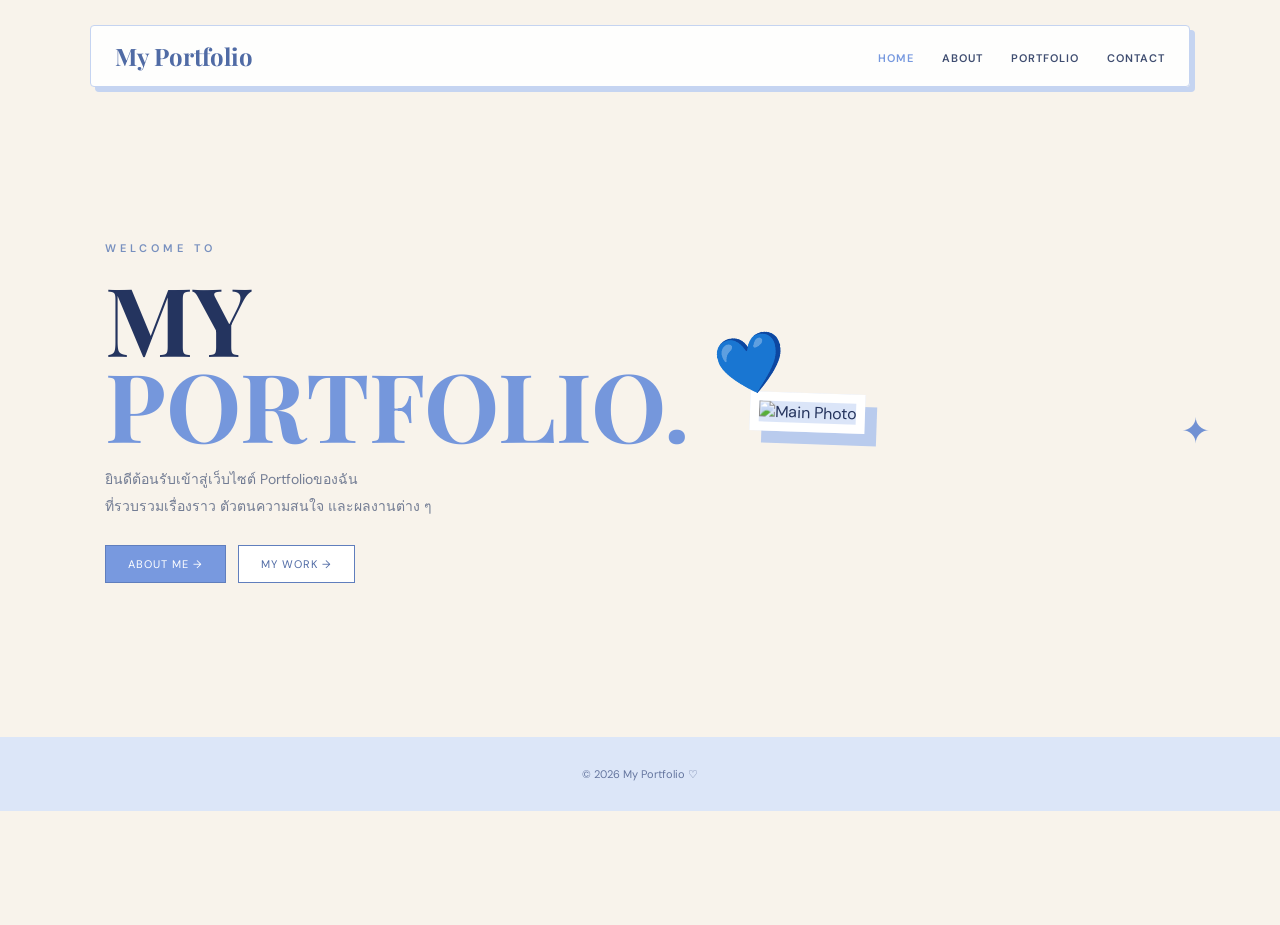
==== commit c4482438: "Update index.html" ====
--- a/index.html
+++ b/index.html
@@ -61,20 +61,18 @@
         <div class="hero-text">
 
             <div class="hero-subtitle">
-                WELCOME TO MY PORTFOLIO
+                WELCOME TO
             </div>
 
             <h1 class="hero-title">
-                Hello,<br>
-                I'm <span>YOU.</span>
+               MY<br>
+                <span>PORTFOLIO.</span>
             </h1>
 
             <p class="hero-description">
 
-                ยินดีต้อนรับเข้าสู่เว็บไซต์ Portfolio
-                ของฉัน ที่รวบรวมเรื่องราว ตัวตน
-                ความสนใจ และผลงานต่าง ๆ
-                เอาไว้ในที่เดียว
+                ยินดีต้อนรับเข้าสู่เว็บไซต์ Portfolioของฉัน<br>
+                ที่รวบรวมเรื่องราว ตัวตนความสนใจ และผลงานต่าง ๆ
 
             </p>
 
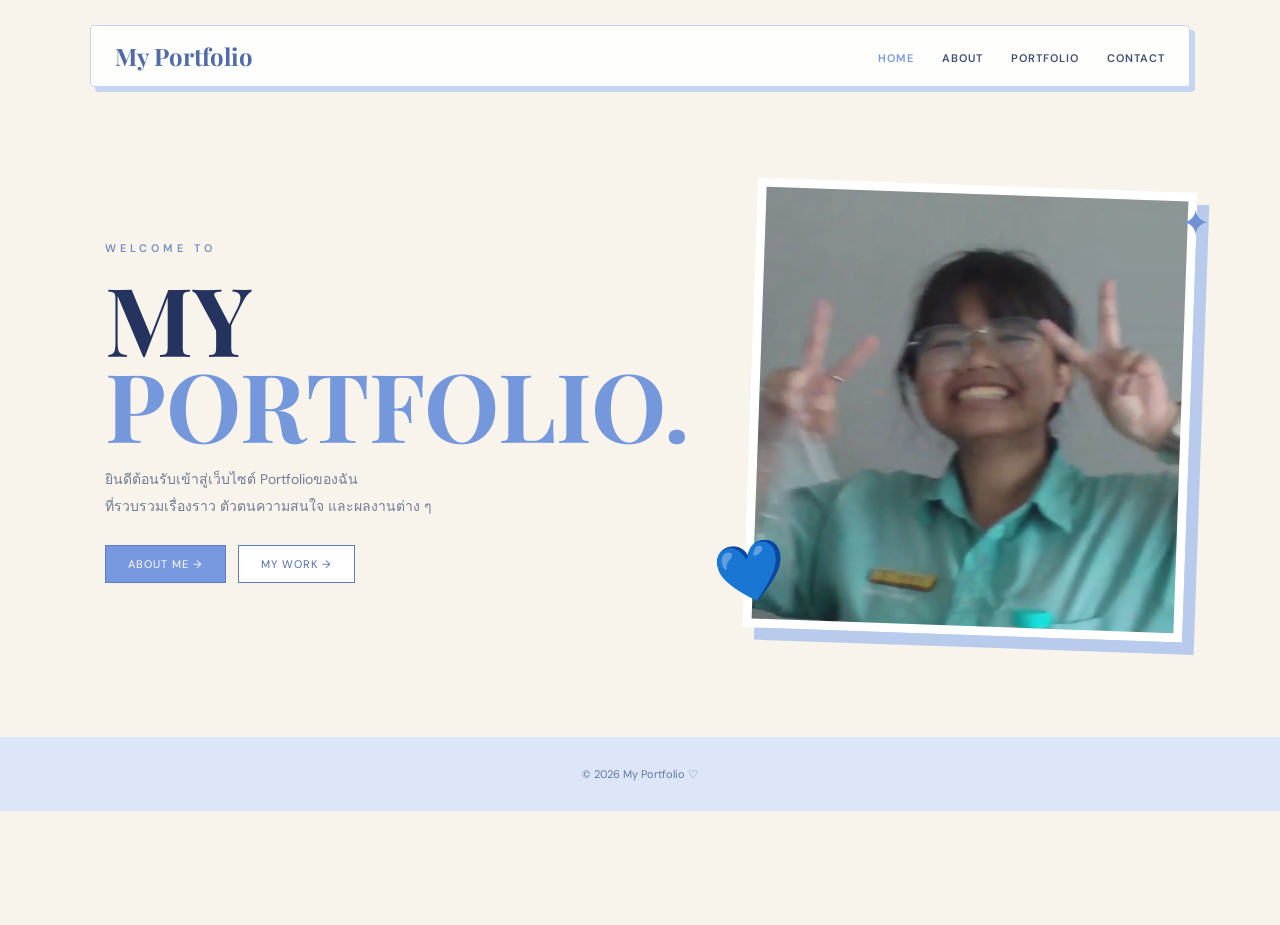
==== commit 33b4c7a0: "Update index.html" ====
--- a/index.html
+++ b/index.html
@@ -98,7 +98,7 @@
             <!-- รูปหน้า HOME -->
 
             <img
-                src="images/main.jpg"
+                src="F1.png"
                 alt="Main Photo"
             >
 
